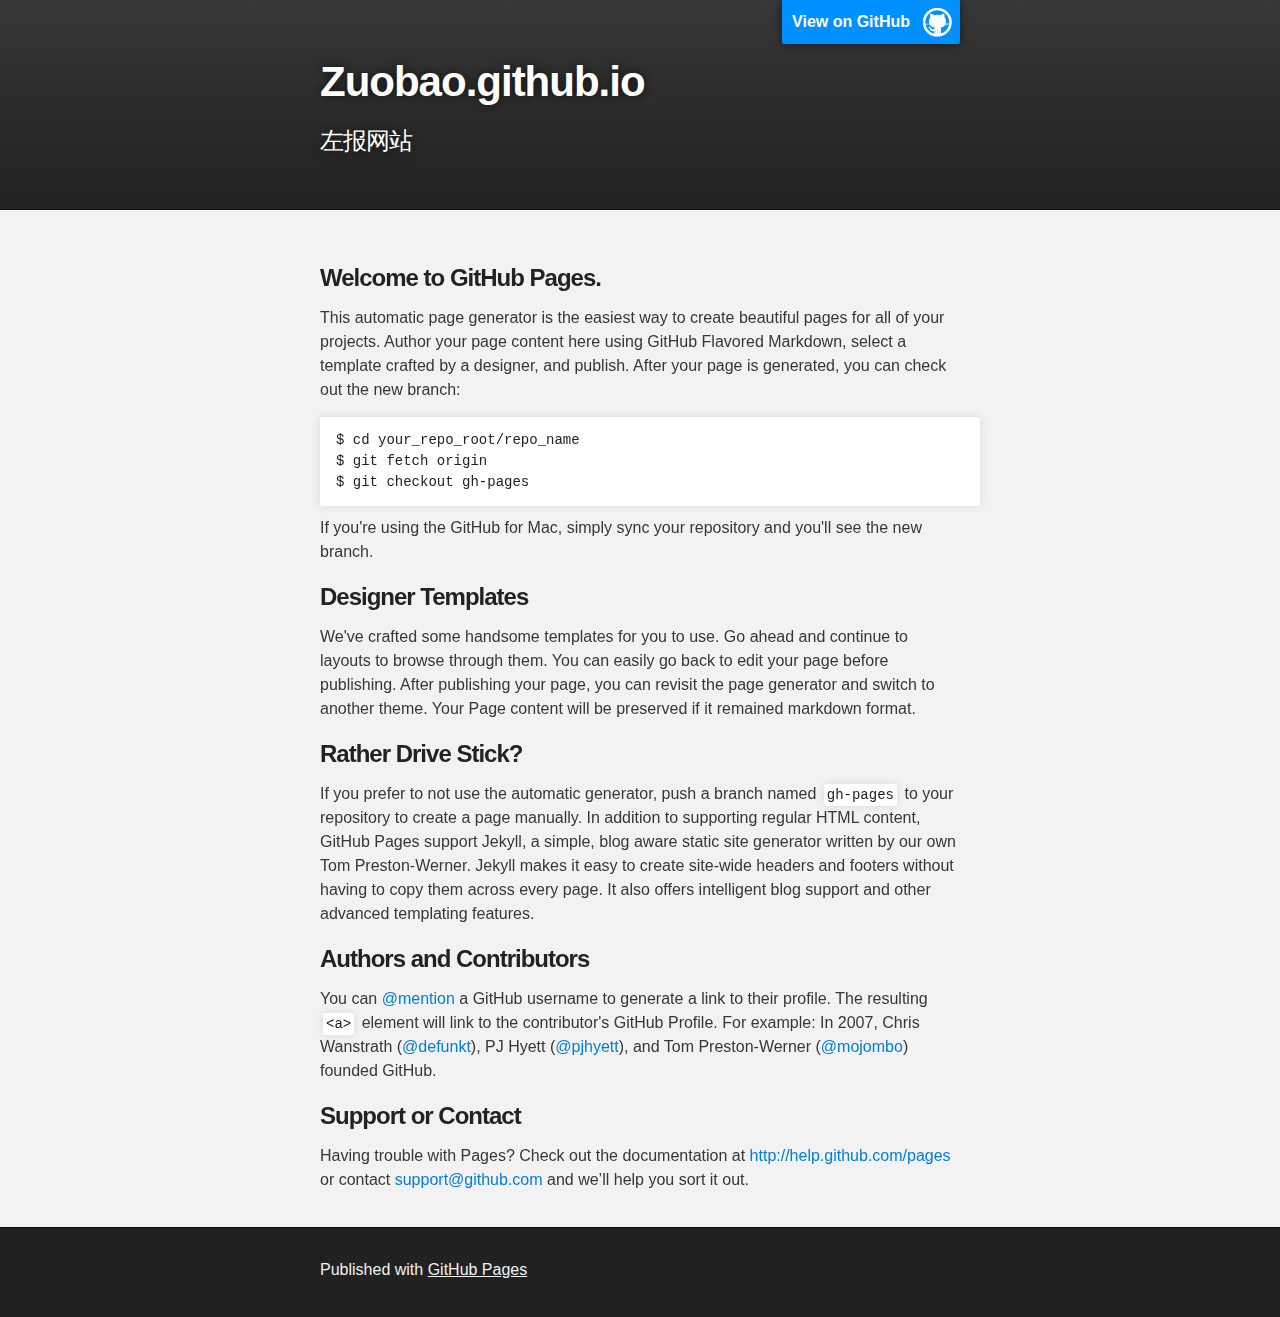
==== index.html @ afd37502 "Replace master branch with page content via GitHub" ====
<!DOCTYPE html>
<html>

  <head>
    <meta charset='utf-8' />
    <meta http-equiv="X-UA-Compatible" content="chrome=1" />
    <meta name="description" content="Zuobao.github.io : 左报网站" />

    <link rel="stylesheet" type="text/css" media="screen" href="stylesheets/stylesheet.css">

    <title>Zuobao.github.io</title>
  </head>

  <body>

    <!-- HEADER -->
    <div id="header_wrap" class="outer">
        <header class="inner">
          <a id="forkme_banner" href="https://github.com/zuobao">View on GitHub</a>

          <h1 id="project_title">Zuobao.github.io</h1>
          <h2 id="project_tagline">左报网站</h2>

        </header>
    </div>

    <!-- MAIN CONTENT -->
    <div id="main_content_wrap" class="outer">
      <section id="main_content" class="inner">
        <h3>
<a name="welcome-to-github-pages" class="anchor" href="#welcome-to-github-pages"><span class="octicon octicon-link"></span></a>Welcome to GitHub Pages.</h3>

<p>This automatic page generator is the easiest way to create beautiful pages for all of your projects. Author your page content here using GitHub Flavored Markdown, select a template crafted by a designer, and publish. After your page is generated, you can check out the new branch:</p>

<pre><code>$ cd your_repo_root/repo_name
$ git fetch origin
$ git checkout gh-pages
</code></pre>

<p>If you're using the GitHub for Mac, simply sync your repository and you'll see the new branch.</p>

<h3>
<a name="designer-templates" class="anchor" href="#designer-templates"><span class="octicon octicon-link"></span></a>Designer Templates</h3>

<p>We've crafted some handsome templates for you to use. Go ahead and continue to layouts to browse through them. You can easily go back to edit your page before publishing. After publishing your page, you can revisit the page generator and switch to another theme. Your Page content will be preserved if it remained markdown format.</p>

<h3>
<a name="rather-drive-stick" class="anchor" href="#rather-drive-stick"><span class="octicon octicon-link"></span></a>Rather Drive Stick?</h3>

<p>If you prefer to not use the automatic generator, push a branch named <code>gh-pages</code> to your repository to create a page manually. In addition to supporting regular HTML content, GitHub Pages support Jekyll, a simple, blog aware static site generator written by our own Tom Preston-Werner. Jekyll makes it easy to create site-wide headers and footers without having to copy them across every page. It also offers intelligent blog support and other advanced templating features.</p>

<h3>
<a name="authors-and-contributors" class="anchor" href="#authors-and-contributors"><span class="octicon octicon-link"></span></a>Authors and Contributors</h3>

<p>You can <a href="https://github.com/blog/821" class="user-mention">@mention</a> a GitHub username to generate a link to their profile. The resulting <code>&lt;a&gt;</code> element will link to the contributor's GitHub Profile. For example: In 2007, Chris Wanstrath (<a href="https://github.com/defunkt" class="user-mention">@defunkt</a>), PJ Hyett (<a href="https://github.com/pjhyett" class="user-mention">@pjhyett</a>), and Tom Preston-Werner (<a href="https://github.com/mojombo" class="user-mention">@mojombo</a>) founded GitHub.</p>

<h3>
<a name="support-or-contact" class="anchor" href="#support-or-contact"><span class="octicon octicon-link"></span></a>Support or Contact</h3>

<p>Having trouble with Pages? Check out the documentation at <a href="http://help.github.com/pages">http://help.github.com/pages</a> or contact <a href="mailto:support@github.com">support@github.com</a> and we’ll help you sort it out.</p>
      </section>
    </div>

    <!-- FOOTER  -->
    <div id="footer_wrap" class="outer">
      <footer class="inner">
        <p>Published with <a href="http://pages.github.com">GitHub Pages</a></p>
      </footer>
    </div>

    

  </body>
</html>
---- stylesheets/stylesheet.css ----
/*******************************************************************************
Slate Theme for GitHub Pages
by Jason Costello, @jsncostello
*******************************************************************************/

@import url(pygment_trac.css);

/*******************************************************************************
MeyerWeb Reset
*******************************************************************************/

html, body, div, span, applet, object, iframe,
h1, h2, h3, h4, h5, h6, p, blockquote, pre,
a, abbr, acronym, address, big, cite, code,
del, dfn, em, img, ins, kbd, q, s, samp,
small, strike, strong, sub, sup, tt, var,
b, u, i, center,
dl, dt, dd, ol, ul, li,
fieldset, form, label, legend,
table, caption, tbody, tfoot, thead, tr, th, td,
article, aside, canvas, details, embed,
figure, figcaption, footer, header, hgroup,
menu, nav, output, ruby, section, summary,
time, mark, audio, video {
  margin: 0;
  padding: 0;
  border: 0;
  font: inherit;
  vertical-align: baseline;
}

/* HTML5 display-role reset for older browsers */
article, aside, details, figcaption, figure,
footer, header, hgroup, menu, nav, section {
  display: block;
}

ol, ul {
  list-style: none;
}

table {
  border-collapse: collapse;
  border-spacing: 0;
}

/*******************************************************************************
Theme Styles
*******************************************************************************/

body {
  box-sizing: border-box;
  color:#373737;
  background: #212121;
  font-size: 16px;
  font-family: 'Myriad Pro', Calibri, Helvetica, Arial, sans-serif;
  line-height: 1.5;
  -webkit-font-smoothing: antialiased;
}

h1, h2, h3, h4, h5, h6 {
  margin: 10px 0;
  font-weight: 700;
  color:#222222;
  font-family: 'Lucida Grande', 'Calibri', Helvetica, Arial, sans-serif;
  letter-spacing: -1px;
}

h1 {
  font-size: 36px;
  font-weight: 700;
}

h2 {
  padding-bottom: 10px;
  font-size: 32px;
  background: url('../images/bg_hr.png') repeat-x bottom;
}

h3 {
  font-size: 24px;
}

h4 {
  font-size: 21px;
}

h5 {
  font-size: 18px;
}

h6 {
  font-size: 16px;
}

p {
  margin: 10px 0 15px 0;
}

footer p {
  color: #f2f2f2;
}

a {
  text-decoration: none;
  color: #007edf;
  text-shadow: none;

  transition: color 0.5s ease;
  transition: text-shadow 0.5s ease;
  -webkit-transition: color 0.5s ease;
  -webkit-transition: text-shadow 0.5s ease;
  -moz-transition: color 0.5s ease;
  -moz-transition: text-shadow 0.5s ease;
  -o-transition: color 0.5s ease;
  -o-transition: text-shadow 0.5s ease;
  -ms-transition: color 0.5s ease;
  -ms-transition: text-shadow 0.5s ease;
}

a:hover, a:focus {text-decoration: underline;}

footer a {
  color: #F2F2F2;
  text-decoration: underline;
}

em {
  font-style: italic;
}

strong {
  font-weight: bold;
}

img {
  position: relative;
  margin: 0 auto;
  max-width: 739px;
  padding: 5px;
  margin: 10px 0 10px 0;
  border: 1px solid #ebebeb;

  box-shadow: 0 0 5px #ebebeb;
  -webkit-box-shadow: 0 0 5px #ebebeb;
  -moz-box-shadow: 0 0 5px #ebebeb;
  -o-box-shadow: 0 0 5px #ebebeb;
  -ms-box-shadow: 0 0 5px #ebebeb;
}

p img {
  display: inline;
  margin: 0;
  padding: 0;
  vertical-align: middle;
  text-align: center;
  border: none;
}

pre, code {
  width: 100%;
  color: #222;
  background-color: #fff;

  font-family: Monaco, "Bitstream Vera Sans Mono", "Lucida Console", Terminal, monospace;
  font-size: 14px;

  border-radius: 2px;
  -moz-border-radius: 2px;
  -webkit-border-radius: 2px;
}

pre {
  width: 100%;
  padding: 10px;
  box-shadow: 0 0 10px rgba(0,0,0,.1);
  overflow: auto;
}

code {
  padding: 3px;
  margin: 0 3px;
  box-shadow: 0 0 10px rgba(0,0,0,.1);
}

pre code {
  display: block;
  box-shadow: none;
}

blockquote {
  color: #666;
  margin-bottom: 20px;
  padding: 0 0 0 20px;
  border-left: 3px solid #bbb;
}


ul, ol, dl {
  margin-bottom: 15px
}

ul {
  list-style: inside;
  padding-left: 20px;
}

ol {
  list-style: decimal inside;
  padding-left: 20px;
}

dl dt {
  font-weight: bold;
}

dl dd {
  padding-left: 20px;
  font-style: italic;
}

dl p {
  padding-left: 20px;
  font-style: italic;
}

hr {
  height: 1px;
  margin-bottom: 5px;
  border: none;
  background: url('../images/bg_hr.png') repeat-x center;
}

table {
  border: 1px solid #373737;
  margin-bottom: 20px;
  text-align: left;
 }

th {
  font-family: 'Lucida Grande', 'Helvetica Neue', Helvetica, Arial, sans-serif;
  padding: 10px;
  background: #373737;
  color: #fff;
 }

td {
  padding: 10px;
  border: 1px solid #373737;
 }

form {
  background: #f2f2f2;
  padding: 20px;
}

/*******************************************************************************
Full-Width Styles
*******************************************************************************/

.outer {
  width: 100%;
}

.inner {
  position: relative;
  max-width: 640px;
  padding: 20px 10px;
  margin: 0 auto;
}

#forkme_banner {
  display: block;
  position: absolute;
  top:0;
  right: 10px;
  z-index: 10;
  padding: 10px 50px 10px 10px;
  color: #fff;
  background: url('../images/blacktocat.png') #0090ff no-repeat 95% 50%;
  font-weight: 700;
  box-shadow: 0 0 10px rgba(0,0,0,.5);
  border-bottom-left-radius: 2px;
  border-bottom-right-radius: 2px;
}

#header_wrap {
  background: #212121;
  background: -moz-linear-gradient(top, #373737, #212121);
  background: -webkit-linear-gradient(top, #373737, #212121);
  background: -ms-linear-gradient(top, #373737, #212121);
  background: -o-linear-gradient(top, #373737, #212121);
  background: linear-gradient(top, #373737, #212121);
}

#header_wrap .inner {
  padding: 50px 10px 30px 10px;
}

#project_title {
  margin: 0;
  color: #fff;
  font-size: 42px;
  font-weight: 700;
  text-shadow: #111 0px 0px 10px;
}

#project_tagline {
  color: #fff;
  font-size: 24px;
  font-weight: 300;
  background: none;
  text-shadow: #111 0px 0px 10px;
}

#downloads {
  position: absolute;
  width: 210px;
  z-index: 10;
  bottom: -40px;
  right: 0;
  height: 70px;
  background: url('../images/icon_download.png') no-repeat 0% 90%;
}

.zip_download_link {
  display: block;
  float: right;
  width: 90px;
  height:70px;
  text-indent: -5000px;
  overflow: hidden;
  background: url(../images/sprite_download.png) no-repeat bottom left;
}

.tar_download_link {
  display: block;
  float: right;
  width: 90px;
  height:70px;
  text-indent: -5000px;
  overflow: hidden;
  background: url(../images/sprite_download.png) no-repeat bottom right;
  margin-left: 10px;
}

.zip_download_link:hover {
  background: url(../images/sprite_download.png) no-repeat top left;
}

.tar_download_link:hover {
  background: url(../images/sprite_download.png) no-repeat top right;
}

#main_content_wrap {
  background: #f2f2f2;
  border-top: 1px solid #111;
  border-bottom: 1px solid #111;
}

#main_content {
  padding-top: 40px;
}

#footer_wrap {
  background: #212121;
}



/*******************************************************************************
Small Device Styles
*******************************************************************************/

@media screen and (max-width: 480px) {
  body {
    font-size:14px;
  }

  #downloads {
    display: none;
  }

  .inner {
    min-width: 320px;
    max-width: 480px;
  }

  #project_title {
  font-size: 32px;
  }

  h1 {
    font-size: 28px;
  }

  h2 {
    font-size: 24px;
  }

  h3 {
    font-size: 21px;
  }

  h4 {
    font-size: 18px;
  }

  h5 {
    font-size: 14px;
  }

  h6 {
    font-size: 12px;
  }

  code, pre {
    min-width: 320px;
    max-width: 480px;
    font-size: 11px;
  }

}
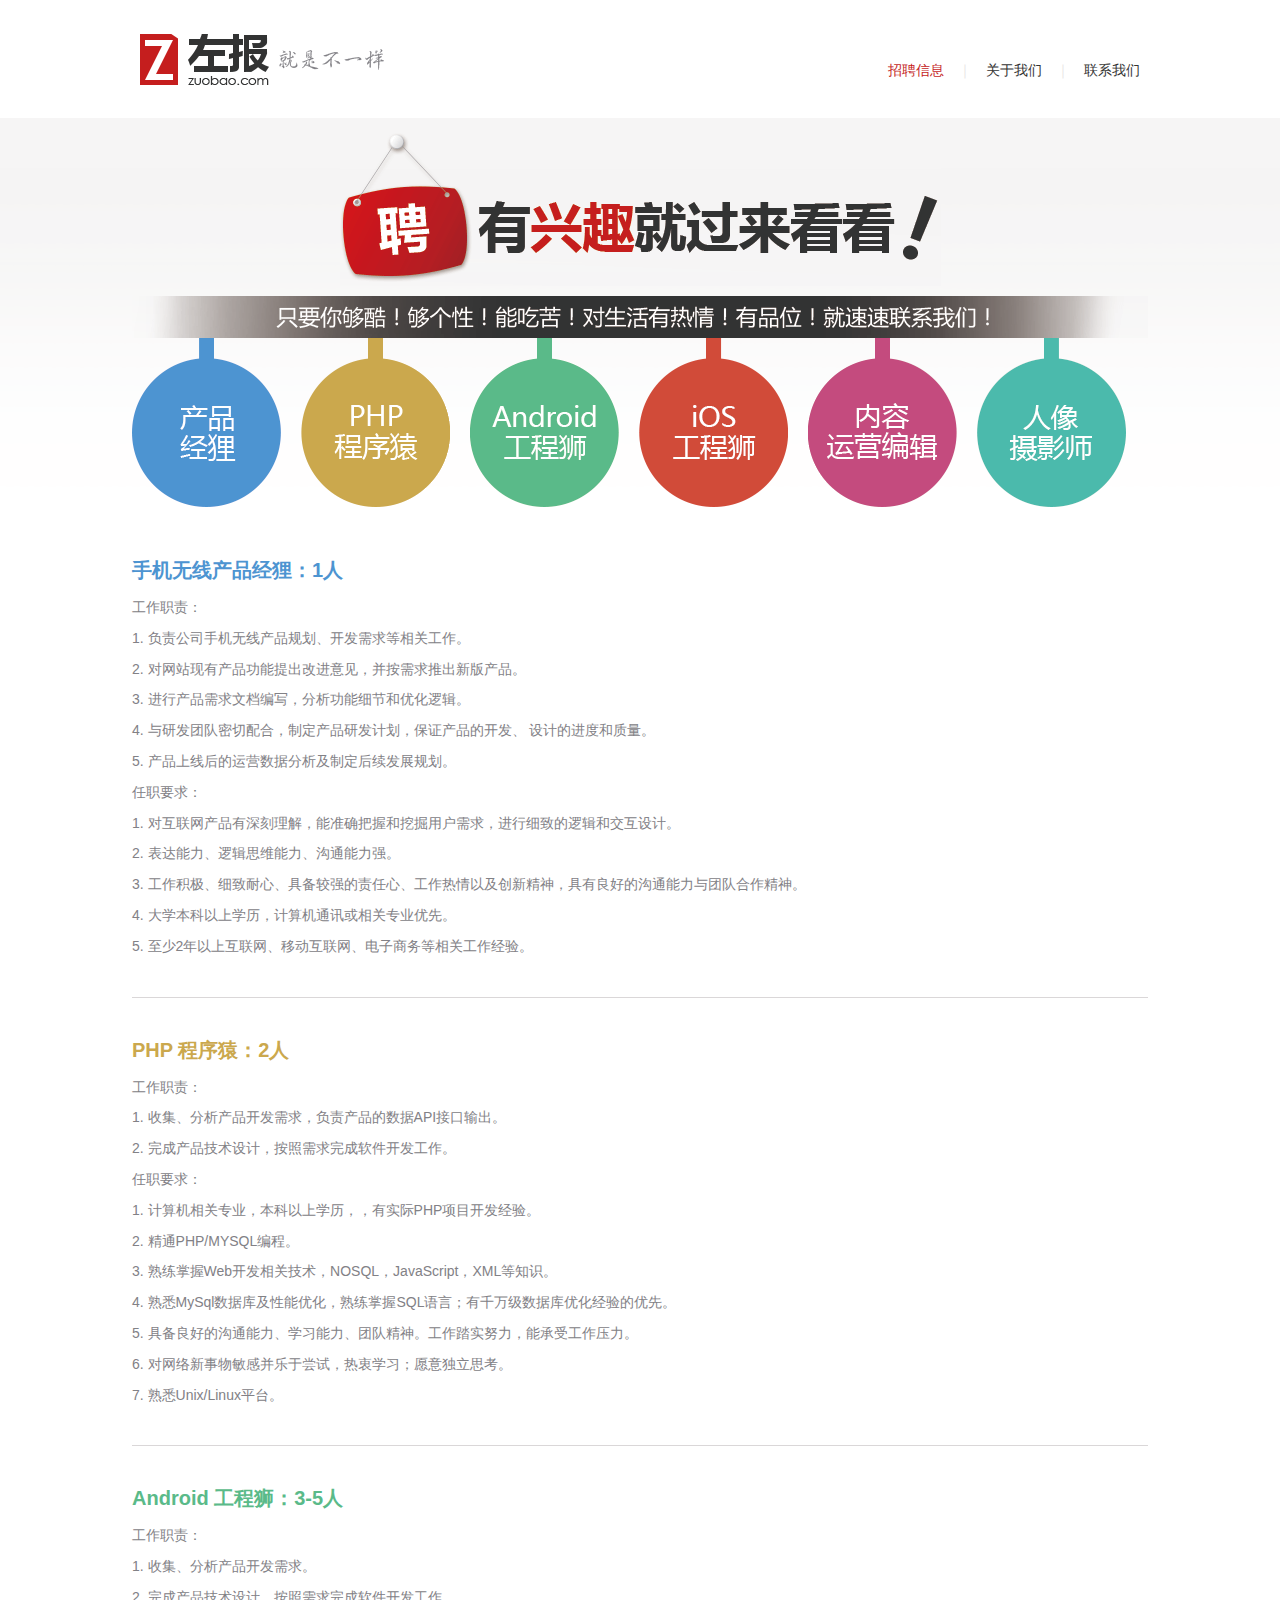
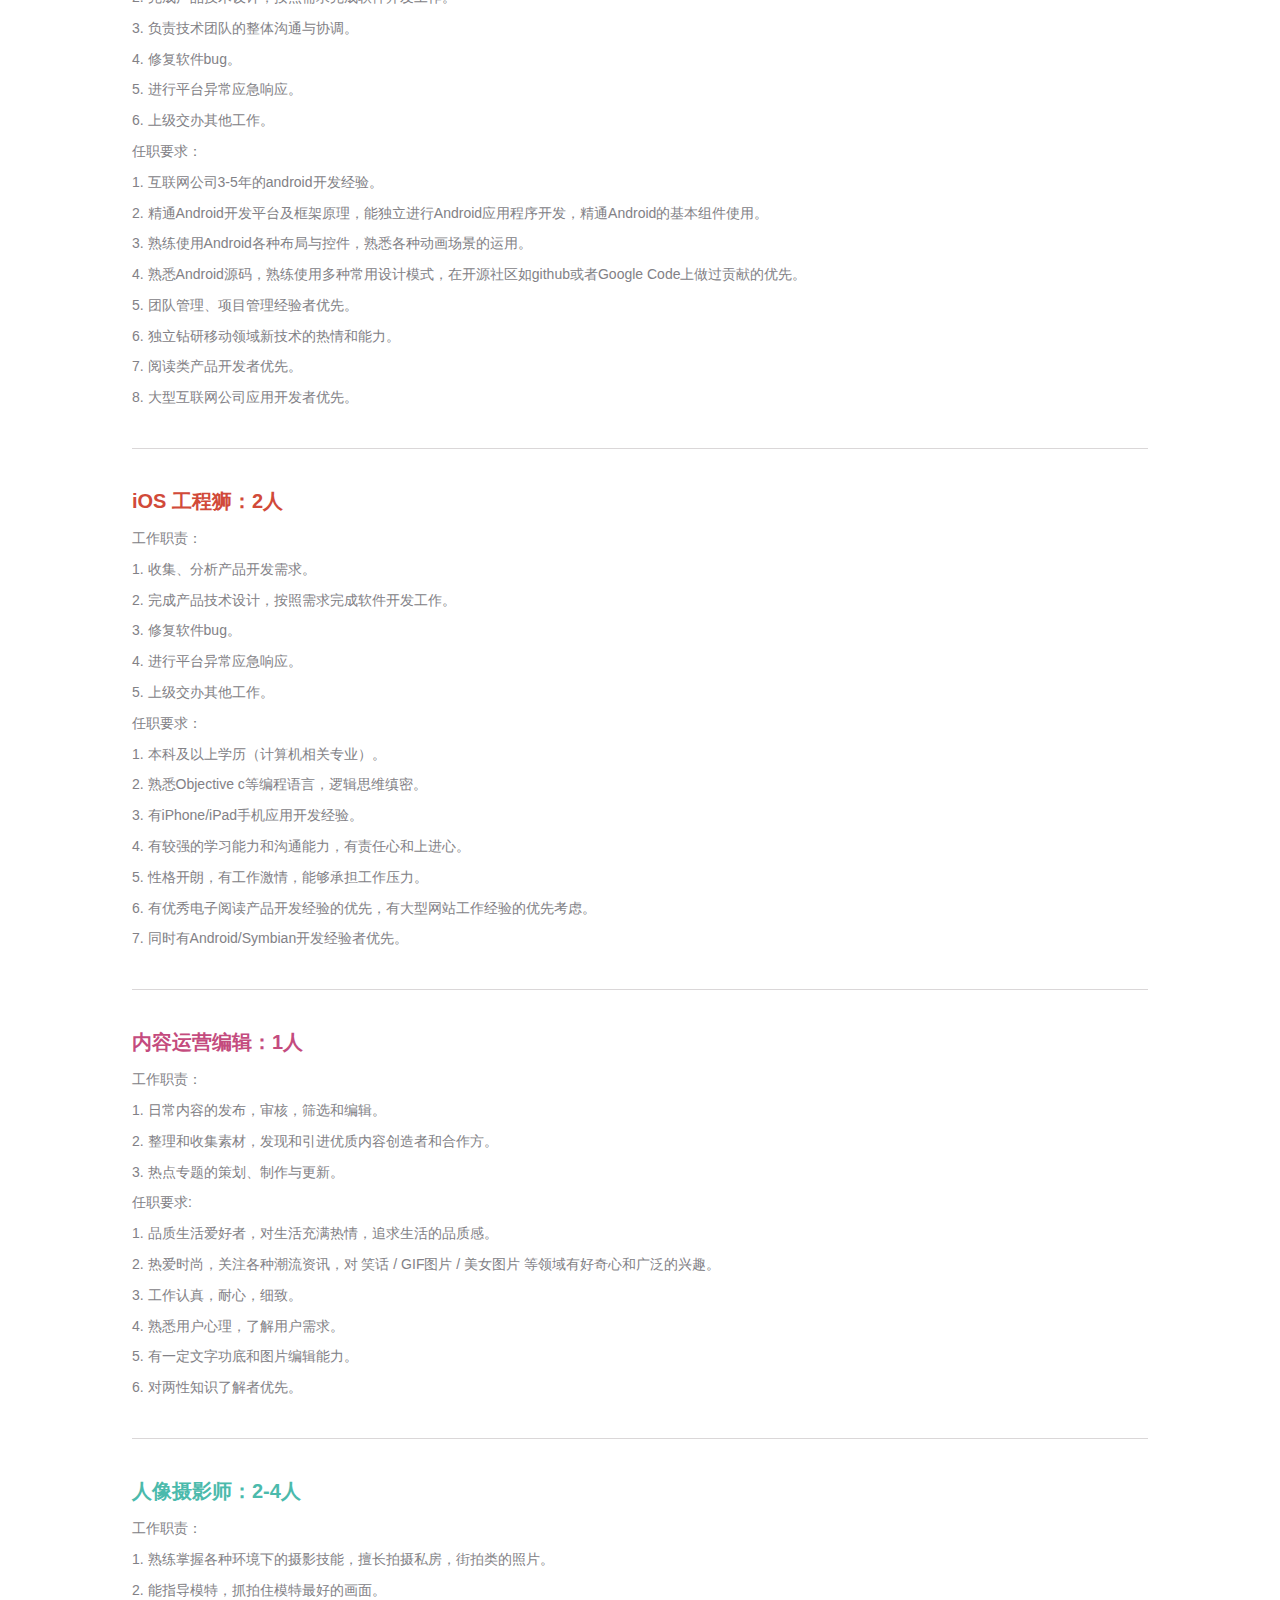
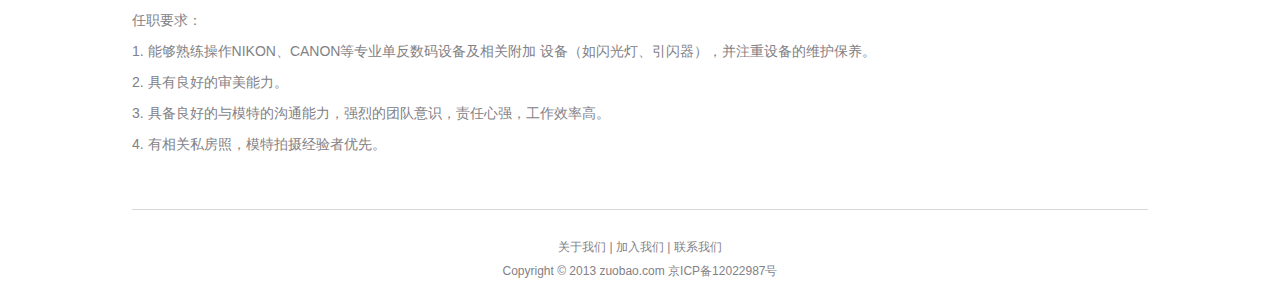
==== commit 4f0c11c1: "更新一版" ====
--- a/index.html
+++ b/index.html
@@ -1,74 +1,139 @@
-<!DOCTYPE html>
-<html>
-
-  <head>
-    <meta charset='utf-8' />
-    <meta http-equiv="X-UA-Compatible" content="chrome=1" />
-    <meta name="description" content="Zuobao.github.io : 左报网站" />
-
-    <link rel="stylesheet" type="text/css" media="screen" href="stylesheets/stylesheet.css">
-
-    <title>Zuobao.github.io</title>
-  </head>
-
-  <body>
-
-    <!-- HEADER -->
-    <div id="header_wrap" class="outer">
-        <header class="inner">
-          <a id="forkme_banner" href="https://github.com/zuobao">View on GitHub</a>
-
-          <h1 id="project_title">Zuobao.github.io</h1>
-          <h2 id="project_tagline">左报网站</h2>
-
-        </header>
-    </div>
-
-    <!-- MAIN CONTENT -->
-    <div id="main_content_wrap" class="outer">
-      <section id="main_content" class="inner">
-        <h3>
-<a name="welcome-to-github-pages" class="anchor" href="#welcome-to-github-pages"><span class="octicon octicon-link"></span></a>Welcome to GitHub Pages.</h3>
-
-<p>This automatic page generator is the easiest way to create beautiful pages for all of your projects. Author your page content here using GitHub Flavored Markdown, select a template crafted by a designer, and publish. After your page is generated, you can check out the new branch:</p>
-
-<pre><code>$ cd your_repo_root/repo_name
-$ git fetch origin
-$ git checkout gh-pages
-</code></pre>
-
-<p>If you're using the GitHub for Mac, simply sync your repository and you'll see the new branch.</p>
-
-<h3>
-<a name="designer-templates" class="anchor" href="#designer-templates"><span class="octicon octicon-link"></span></a>Designer Templates</h3>
-
-<p>We've crafted some handsome templates for you to use. Go ahead and continue to layouts to browse through them. You can easily go back to edit your page before publishing. After publishing your page, you can revisit the page generator and switch to another theme. Your Page content will be preserved if it remained markdown format.</p>
-
-<h3>
-<a name="rather-drive-stick" class="anchor" href="#rather-drive-stick"><span class="octicon octicon-link"></span></a>Rather Drive Stick?</h3>
-
-<p>If you prefer to not use the automatic generator, push a branch named <code>gh-pages</code> to your repository to create a page manually. In addition to supporting regular HTML content, GitHub Pages support Jekyll, a simple, blog aware static site generator written by our own Tom Preston-Werner. Jekyll makes it easy to create site-wide headers and footers without having to copy them across every page. It also offers intelligent blog support and other advanced templating features.</p>
-
-<h3>
-<a name="authors-and-contributors" class="anchor" href="#authors-and-contributors"><span class="octicon octicon-link"></span></a>Authors and Contributors</h3>
-
-<p>You can <a href="https://github.com/blog/821" class="user-mention">@mention</a> a GitHub username to generate a link to their profile. The resulting <code>&lt;a&gt;</code> element will link to the contributor's GitHub Profile. For example: In 2007, Chris Wanstrath (<a href="https://github.com/defunkt" class="user-mention">@defunkt</a>), PJ Hyett (<a href="https://github.com/pjhyett" class="user-mention">@pjhyett</a>), and Tom Preston-Werner (<a href="https://github.com/mojombo" class="user-mention">@mojombo</a>) founded GitHub.</p>
-
-<h3>
-<a name="support-or-contact" class="anchor" href="#support-or-contact"><span class="octicon octicon-link"></span></a>Support or Contact</h3>
-
-<p>Having trouble with Pages? Check out the documentation at <a href="http://help.github.com/pages">http://help.github.com/pages</a> or contact <a href="mailto:support@github.com">support@github.com</a> and we’ll help you sort it out.</p>
-      </section>
-    </div>
-
-    <!-- FOOTER  -->
-    <div id="footer_wrap" class="outer">
-      <footer class="inner">
-        <p>Published with <a href="http://pages.github.com">GitHub Pages</a></p>
-      </footer>
-    </div>
-
-    
-
-  </body>
+<!DOCTYPE html PUBLIC "-//W3C//DTD XHTML 1.0 Transitional//EN" "http://www.w3.org/TR/xhtml1/DTD/xhtml1-transitional.dtd">
+<html xmlns="http://www.w3.org/1999/xhtml">
+<head>
+<meta http-equiv="Content-Type" content="text/html; charset=gb2312" />
+<title>�� - ���ǲ�һ�� - ��Ƹ��Ϣ</title>
+<meta name="Keywords" content="��-���ǲ�һ��" />
+<meta name="Description" content="��-���ǲ�һ��" />
+<link href="css/style.css" rel="stylesheet" type="text/css" />
+<link rel="shortcut icon" href="images/favicon.ico" type="image/x-icon" >
+<script type="text/javascript" src="css/jquery.js"></script>
+</head>
+<body>
+<div id="header">
+  <div id="logo"><img src="images/logo.png" alt="" /></div>
+  <div class="nav"><a href="index.html" class="red">��Ƹ��Ϣ</a>������<a href="aboutus.html">��������</a>������<a href="Contactus.html">��ϵ����</a></div>
+</div>
+<div id="content">
+  <div class="job-head">
+    <div class="job-pic1"></div>
+    <div class="job-pic2"></div>
+    <div class="job-nav"><a href="#a1"><img src="images/pic-02-1.png" alt="" /></a><a href="#a2"><img src="images/pic-02-2.png" alt="" /></a><a href="#a3"><img src="images/pic-02-3.png" alt="" /></a><a href="#a4"><img src="images/pic-02-4.png" alt="" /></a><a href="#a5"><img src="images/pic-02-5.png" alt="" /></a><a href="#a6"><img src="images/pic-02-6.png" alt="" /></a></div>
+  </div>
+  <div class="job-box"> <a id="a1" name="a1"></a>
+    <h2 style="color:#4d94d1">�ֻ����߲�Ʒ���꣺1��</h2>
+    <div class="job-text"> ����ְ��<br />
+      1. ����˾�ֻ����߲�Ʒ�滮�������������ع�����<br />
+      2. ����վ���в�Ʒ��������Ľ���������������Ƴ��°��Ʒ��<br />
+      3. ���в�Ʒ�����ĵ���д����������ϸ�ں��Ż��߼���<br />
+      4. ���з��Ŷ�������ϣ��ƶ���Ʒ�з��ƻ�����֤��Ʒ�Ŀ�����  ��ƵĽ��Ⱥ�������<br />
+      5. ��Ʒ���ߺ����Ӫ���ݷ������ƶ�������չ�滮��<br />
+      ��ְҪ��<br />
+      1. �Ի�������Ʒ��������⣬��׼ȷ���պ��ھ��û����󣬽���ϸ�µ��߼��ͽ�����ơ�<br />
+      2. �����������߼�˼ά��������ͨ����ǿ��<br />
+      3. ����������ϸ�����ġ��߱���ǿ�������ġ����������Լ����¾��񣬾������õĹ�ͨ�������ŶӺ�������<br />
+      4. ��ѧ��������ѧ���������ͨѶ�����רҵ���ȡ�<br />
+      5. ����2�����ϻ��������ƶ��������������������ع������顣 </div>
+  </div>
+  <div class="line"></div>
+  <div class="job-box"> <a id="a2" name="a2"></a>
+    <h2 style="color:#cba84d">PHP ����Գ��2��</h2>
+    <div class="job-text"> ����ְ��<br />
+      1. �ռ���������Ʒ�������󣬸����Ʒ������API�ӿ������<br />
+      2. ��ɲ�Ʒ������ƣ��������������������������<br />
+      ��ְҪ��<br />
+      1. ��������רҵ����������ѧ��������ʵ��PHP��Ŀ�������顣<br />
+      2. ��ͨPHP/MYSQL��̡�<br />
+      3. ��������Web������ؼ�����NOSQL��JavaScript��XML��֪ʶ��<br />
+      4. ��ϤMySql���ݿ⼰�����Ż�����������SQL���ԣ���ǧ�����ݿ��Ż���������ȡ�<br />
+      5. �߱����õĹ�ͨ������ѧϰ�������ŶӾ��񡣹���̤ʵŬ�����ܳ��ܹ���ѹ����<br />
+      6. ���������������в����ڳ��ԣ�����ѧϰ��Ը�����˼����<br />
+      7. ��ϤUnix/Linuxƽ̨��</div>
+  </div>
+  <div class="line"></div>
+  <div class="job-box"> <a id="a3" name="a3"></a>
+    <h2 style="color:#5aba89">Android ����ʨ��3-5��</h2>
+    <div class="job-text"> ����ְ��<br />
+      1. �ռ���������Ʒ��������<br />
+      2. ��ɲ�Ʒ������ƣ��������������������������<br />
+      3. �������Ŷӵ����幵ͨ��Э����<br />
+      4. �޸�����bug��<br />
+      5. ����ƽ̨�쳣Ӧ����Ӧ��<br />
+      6. �ϼ���������������<br />
+      ��ְҪ��<br />
+      1. ��������˾3-5���android�������顣<br />
+      2. ��ͨAndroid����ƽ̨�����ԭ�����ܶ�������AndroidӦ�ó��򿪷�����ͨAndroid�Ļ������ʹ�á�<br />
+      3. ����ʹ��Android���ֲ�����ؼ�����Ϥ���ֶ������������á�<br />
+      4. ��ϤAndroidԴ�룬����ʹ�ö��ֳ������ģʽ���ڿ�Դ������github����Google Code���������׵����ȡ�<br />
+      5. �Ŷӹ�������Ŀ�������������ȡ�<br />
+      6. ���������ƶ������¼����������������<br />
+      7. �Ķ����Ʒ���������ȡ�<br />
+      8. ���ͻ�������˾Ӧ�ÿ��������ȡ�</div>
+  </div>
+  <div class="line"></div>
+  <div class="job-box"> <a id="a4" name="a4"></a>
+    <h2 style="color:#d14a39">iOS ����ʨ��2��</h2>
+    <div class="job-text"> ����ְ��<br />
+      1. �ռ���������Ʒ��������<br />
+      2. ��ɲ�Ʒ������ƣ��������������������������<br />
+      3. �޸�����bug��<br />
+      4. ����ƽ̨�쳣Ӧ����Ӧ��<br />
+      5. �ϼ���������������<br />
+      ��ְҪ��<br />
+      1. ���Ƽ�����ѧ������������רҵ����<br />
+      2. ��ϤObjective c�ȱ�����ԣ��߼�˼ά���ܡ�<br />
+      3. ��iPhone/iPad�ֻ�Ӧ�ÿ������顣<br />
+      4. �н�ǿ��ѧϰ�����͹�ͨ�������������ĺ��Ͻ��ġ�<br />
+      5. �Ը��ʣ��й������飬�ܹ��е�����ѹ����<br />
+      6. ����������Ķ���Ʒ������������ȣ��д�����վ������������ȿ��ǡ�<br />
+      7. ͬʱ��Android/Symbian�������������ȡ�</div>
+  </div>
+  <div class="line"></div>
+  <div class="job-box"> <a id="a5" name="a5"></a>
+    <h2 style="color:#c44b7e">������Ӫ�༭��1��</h2>
+    <div class="job-text"> ����ְ��<br />
+      1. �ճ����ݵķ�������ˣ�ɸѡ�ͱ༭��<br />
+      2. �������ռ��زģ����ֺ������������ݴ����ߺͺ�������<br />
+      3. �ȵ�ר��Ĳ߻�����������¡�<br />
+      ��ְҪ��:<br />
+      1. Ʒ��������ߣ�������������飬׷�������Ʒ�ʸС�<br />
+      2. �Ȱ�ʱ�У���ע���ֳ�����Ѷ���� Ц�� / GIFͼƬ / ��ŮͼƬ �������к����ĺ͹㷺����Ȥ��<br />
+      3. �������棬���ģ�ϸ�¡�<br />
+      4. ��Ϥ�û��������˽��û�����<br />
+      5. ��һ�����ֹ��׺�ͼƬ�༭������<br />
+      6. ������֪ʶ�˽������ȡ�</div>
+  </div>
+  <div class="line"></div>
+  <div class="job-box"> <a id="a6" name="a6"></a>
+    <h2 style="color:#4bbaac">������Ӱʦ��2-4��</h2>
+    <div class="job-text"> ����ְ��<br />
+      1. �������ո��ֻ����µ���Ӱ���ܣ��ó�����˽�������������Ƭ��<br />
+      2. ��ָ��ģ�أ�ץ��סģ����õĻ��档<br />
+      ��ְҪ��<br />
+      1. �ܹ���������NIKON��CANON��רҵ���������豸����ظ��� �豸��������ơ�������������ע���豸��ά��������<br />
+      2. �������õ�����������<br />
+      3. �߱����õ���ģ�صĹ�ͨ������ǿ�ҵ��Ŷ���ʶ��������ǿ������Ч�ʸߡ�<br />
+      4. �����˽���գ�ģ�����㾭�������ȡ�</div>
+  </div>
+</div>
+<div id="footer"> <a href="aboutus.html">��������</a> |  <a href="index.html">��������</a>  | <a href="Contactus.html">��ϵ����</a><br />
+  Copyright &copy; 2013 zuobao.com ��ICP��12022987�� </div>
+<script> 
+(function() {
+var $backToTopTxt = "���ض���", $backToTopEle = $('<div class="backToTop"></div>').appendTo($("body"))
+.text($backToTopTxt).attr("title", $backToTopTxt).click(function() {
+$("html, body").animate({ scrollTop: 0 }, 120);
+}), $backToTopFun = function() {
+var st = $(document).scrollTop(), winh = $(window).height();
+(st > 0)? $backToTopEle.show(): $backToTopEle.hide();
+//IE6�µĶ�λ
+if (!window.XMLHttpRequest) {
+$backToTopEle.css("top", st + winh - 166);
+}
+};
+$(window).bind("scroll", $backToTopFun);
+$(function() { $backToTopFun(); });
+})(); 
+</script>
+</body>
 </html>
--- a/css/style.css
+++ b/css/style.css
@@ -0,0 +1,52 @@
+body, h1, h2, h3, h4, h5, h6, hr, p, blockquote, dl, dt, dd, ul, ol, li, pre, form, fieldset, legend, button, input, textarea, th, td { margin: 0; padding: 0 }
+body, button, input, select, textarea { font: 12px/1.5 tahoma, arial, 'Hiragino Sans GB', 'Microsoft Yahei', \5b8b\4f53, sans-serif }
+h1, h2, h3, h4, h5, h6 { font-size: 100% }
+address, cite, dfn, em, var { font-style: normal }
+code, kbd, pre, samp { font-family: courier new, courier, monospace }
+small { font-size: 12px }
+ul, ol { list-style: none }
+a { text-decoration: none }
+a:hover { text-decoration: underline; color:#f60; }
+sup { vertical-align: text-top }
+sub { vertical-align: text-bottom }
+legend { color: #000 }
+fieldset, img { border: 0 }
+button, input, select, textarea { font-size: 100% }
+table { border-collapse: collapse; border-spacing: 0 }
+#header, #content, #footer { width: 1016px; margin-left: auto; margin-right: auto }
+.col-main { float: left; width: 100%; min-height: 1px }
+.col-sub, .col-extra { float: left }
+.layout:after, .main-wrap:after, .col-sub:after, .col-extra:after { content: '\20'; display: block; height: 0; clear: both }
+.layout, .main-wrap, .col-sub, .col-extra { *zoom:1
+}
+.clear { clear: both; height: 0; line-height: 0; font: 0; }
+.clearfix:after { content: "."; display: block; height: 0; clear: both; visibility: hidden; }
+.clearfix { display: inline-block }
+* html .clearfix { height: 1% }
+.clearfix { display: block }
+body { background: #fff url(../images/body-bg.png) repeat-x 0 118px; color:#828186; }
+#header { height: 118px; overflow: hidden; position: relative }
+#logo { padding: 33px 0 0 8px; }
+.nav { position: absolute; right: 8px; top: 60px; font-size:14px; color:#e7e5e4; }
+.nav a { color:#333; }
+.nav a.red { color:#c51e1e; }
+.nav a:hover { color:#f60; }
+#content { min-height:800px; }
+.Contactus, .aboutus { margin-top:50px; position:relative }
+.Contactus h2, .aboutus h2 { line-height:2.2; font-size:20px; color:#c51e1e; }
+.Contactus-text, .aboutus-text { line-height:2.2; font-size:14px; }
+.Contactus-text img { margin-top:20px; }
+.aboutus img { position:absolute; top:30px; right:48px; }
+.job-head { height:430px; position:relative; }
+.job-pic1 { height:178px; background:url(../images/pic-01.png) no-repeat center center; }
+.job-pic2 { height:42px; background:url(../images/pic-02.png) no-repeat center center; }
+.aboutus-text { margin-right:350px; }
+.job-nav img { margin-right:20px; }
+.job-box h2 { line-height:2.2; font-size:20px; }
+.job-text { line-height:2.2; font-size:14px; }
+.line { margin:35px 0 30px; border-top:1px solid #dad7d8 }
+#footer { border-top: 1px solid #d6d6d6; text-align: center; line-height:2; padding: 25px 0; margin-top:50px; }
+#footer a { color:#828186; }
+#footer a:hover { color:#f60; }
+.red { color:#c51e1e; }
+.backToTop { display: none; width: 60px; background:url(../images/pic-03.png) no-repeat center top; padding-top:35px; color: #828186; font-size: 14px; text-align: center; position: fixed; _position: absolute; right: 30px; bottom: 100px; _bottom: "auto"; cursor: pointer;}
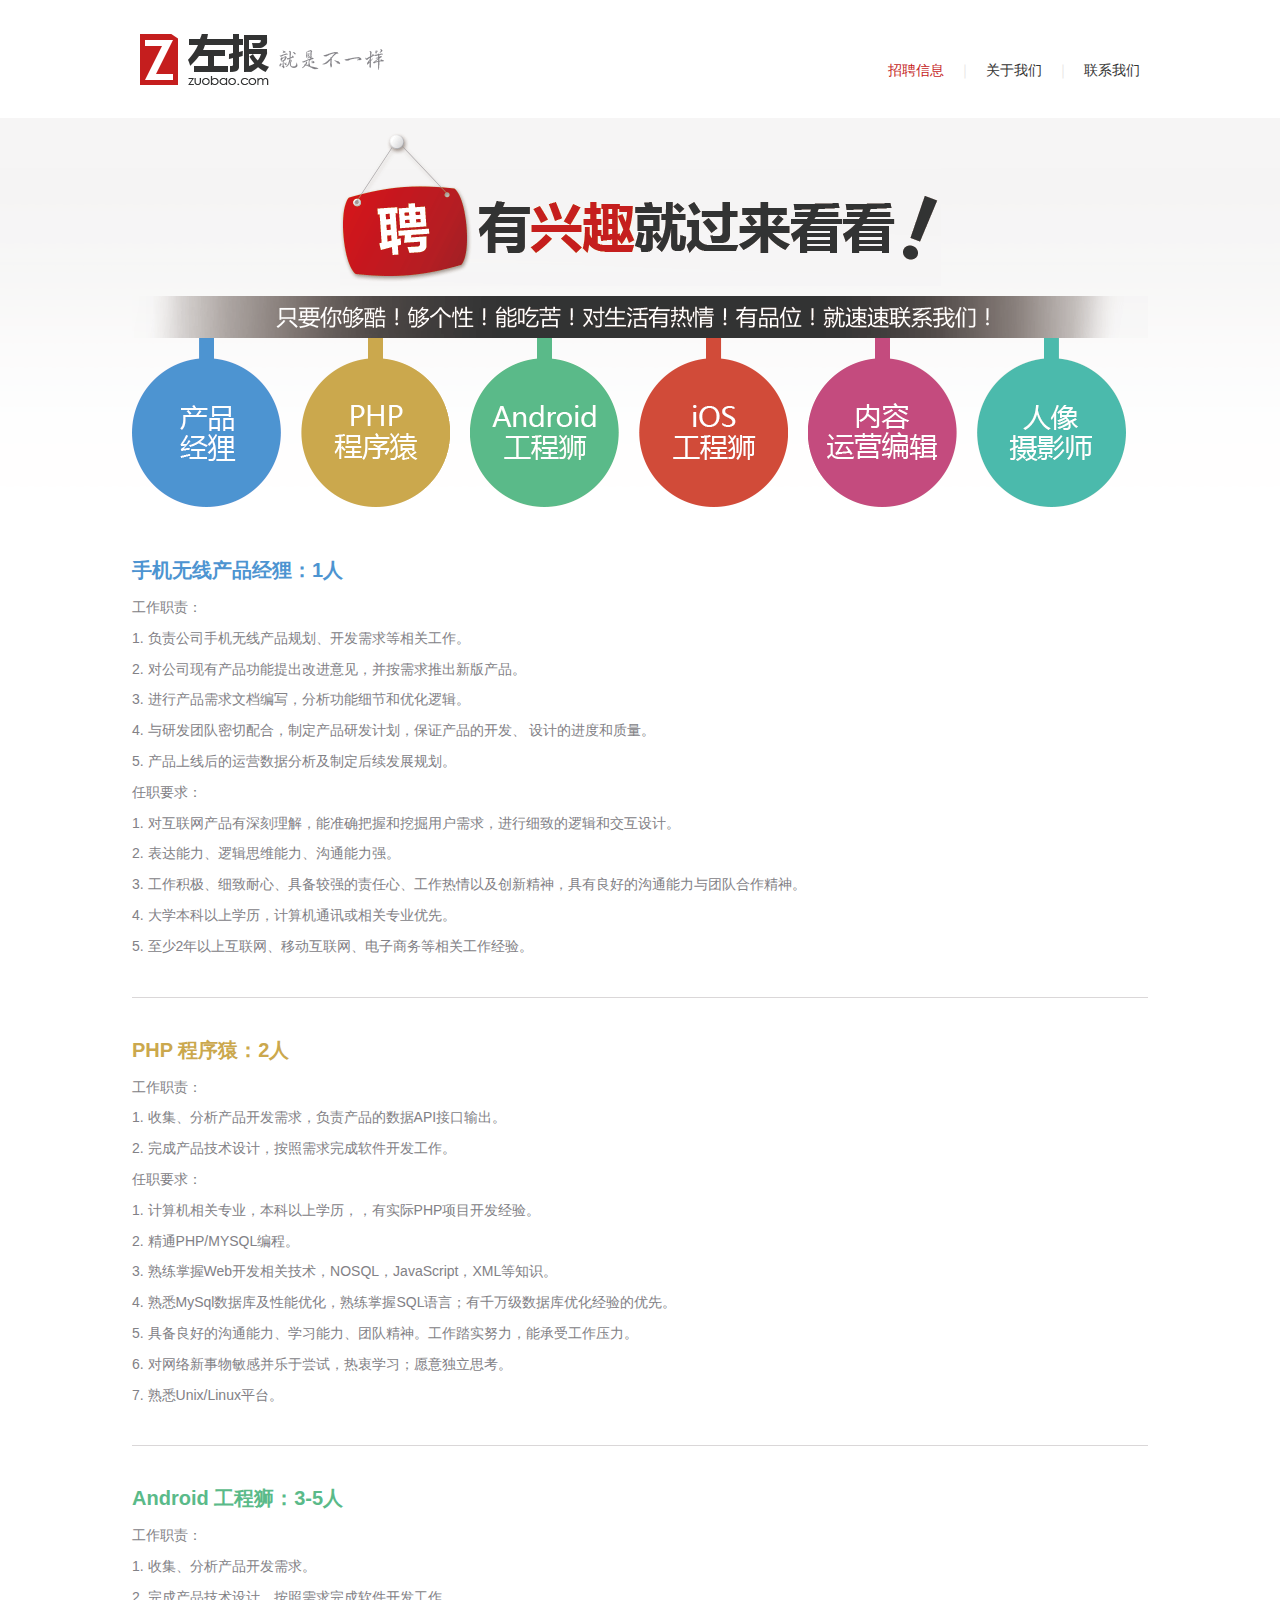
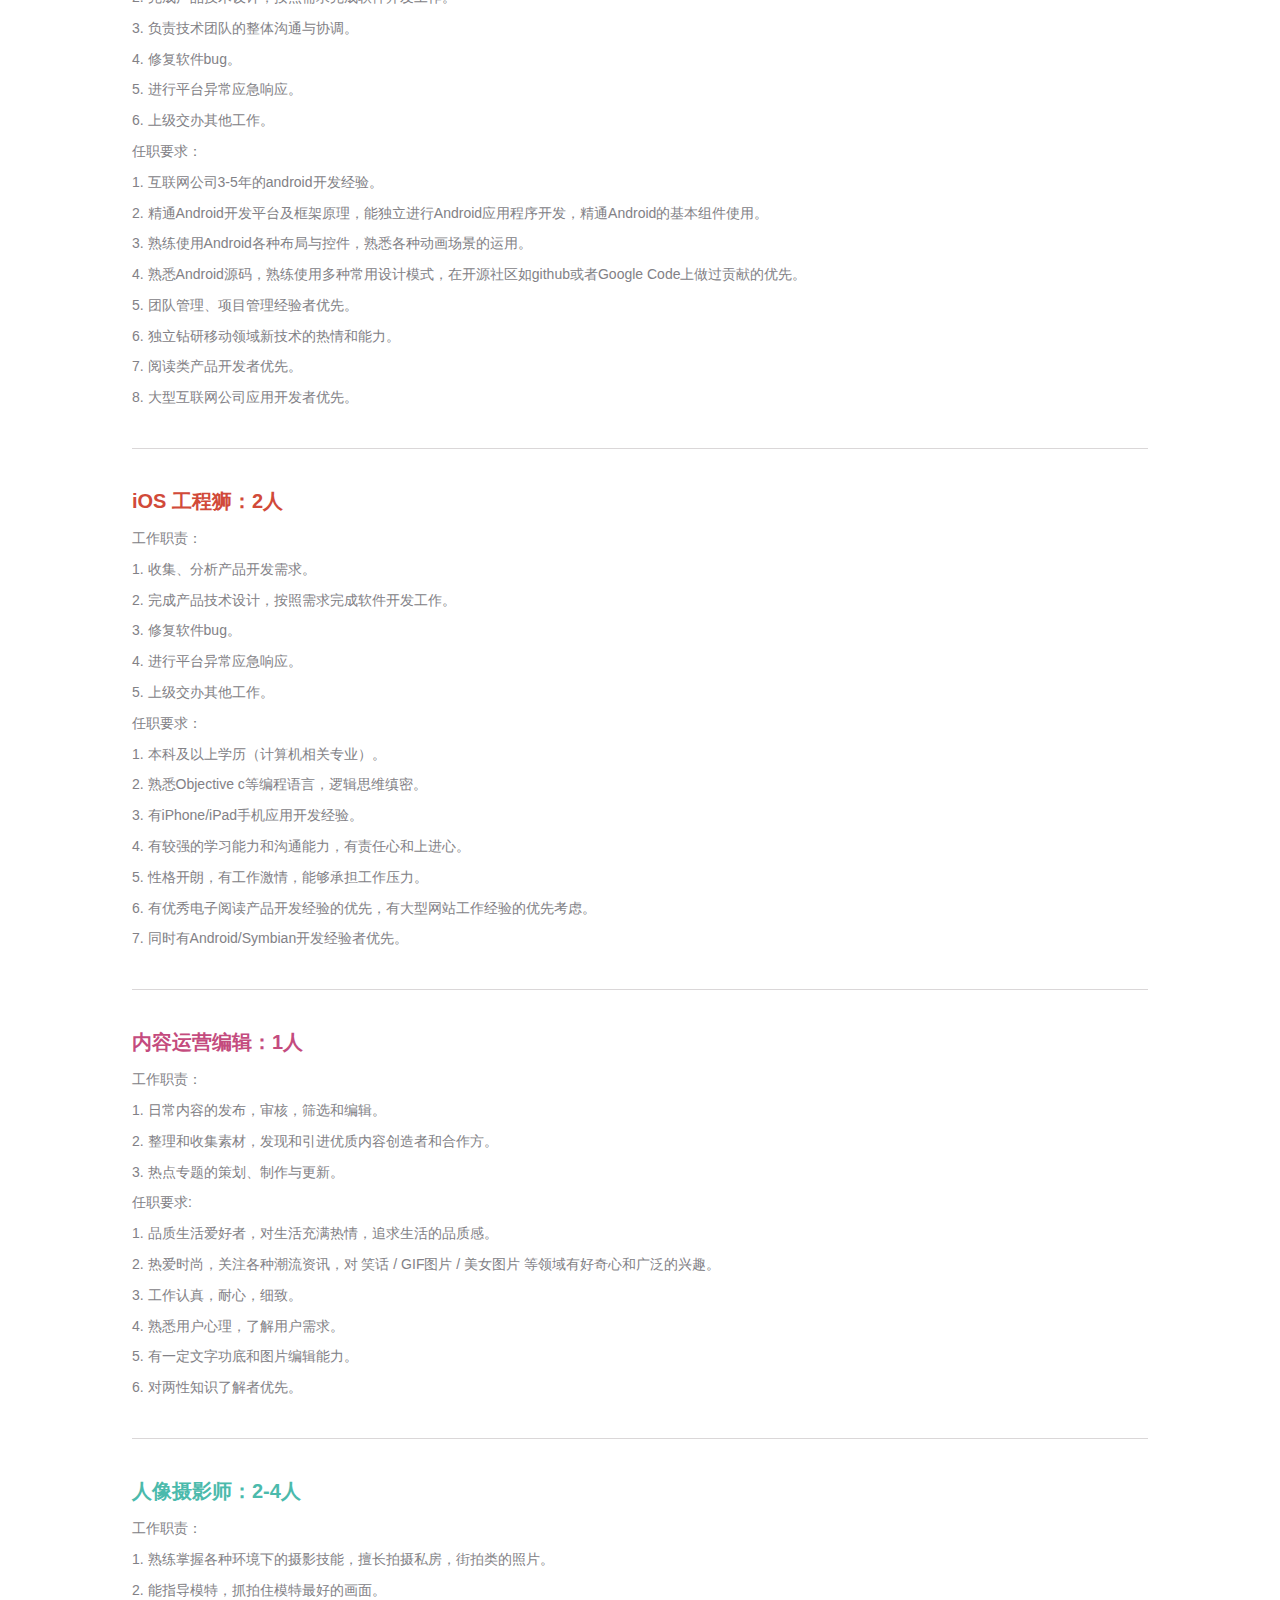
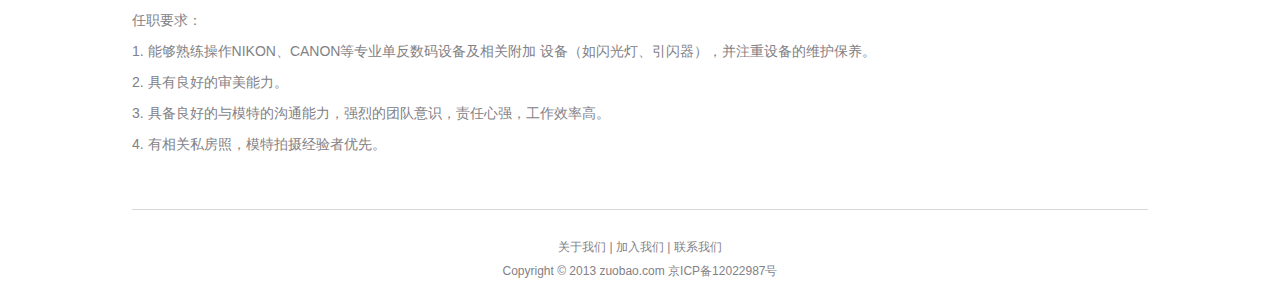
==== commit 58058cf1: "更新" ====
--- a/index.html
+++ b/index.html
@@ -24,7 +24,7 @@
     <h2 style="color:#4d94d1">�ֻ����߲�Ʒ���꣺1��</h2>
     <div class="job-text"> ����ְ��<br />
       1. ����˾�ֻ����߲�Ʒ�滮�������������ع�����<br />
-      2. ����վ���в�Ʒ��������Ľ���������������Ƴ��°��Ʒ��<br />
+      2. �Թ�˾���в�Ʒ��������Ľ���������������Ƴ��°��Ʒ��<br />
       3. ���в�Ʒ�����ĵ���д����������ϸ�ں��Ż��߼���<br />
       4. ���з��Ŷ�������ϣ��ƶ���Ʒ�з��ƻ�����֤��Ʒ�Ŀ�����  ��ƵĽ��Ⱥ�������<br />
       5. ��Ʒ���ߺ����Ӫ���ݷ������ƶ�������չ�滮��<br />
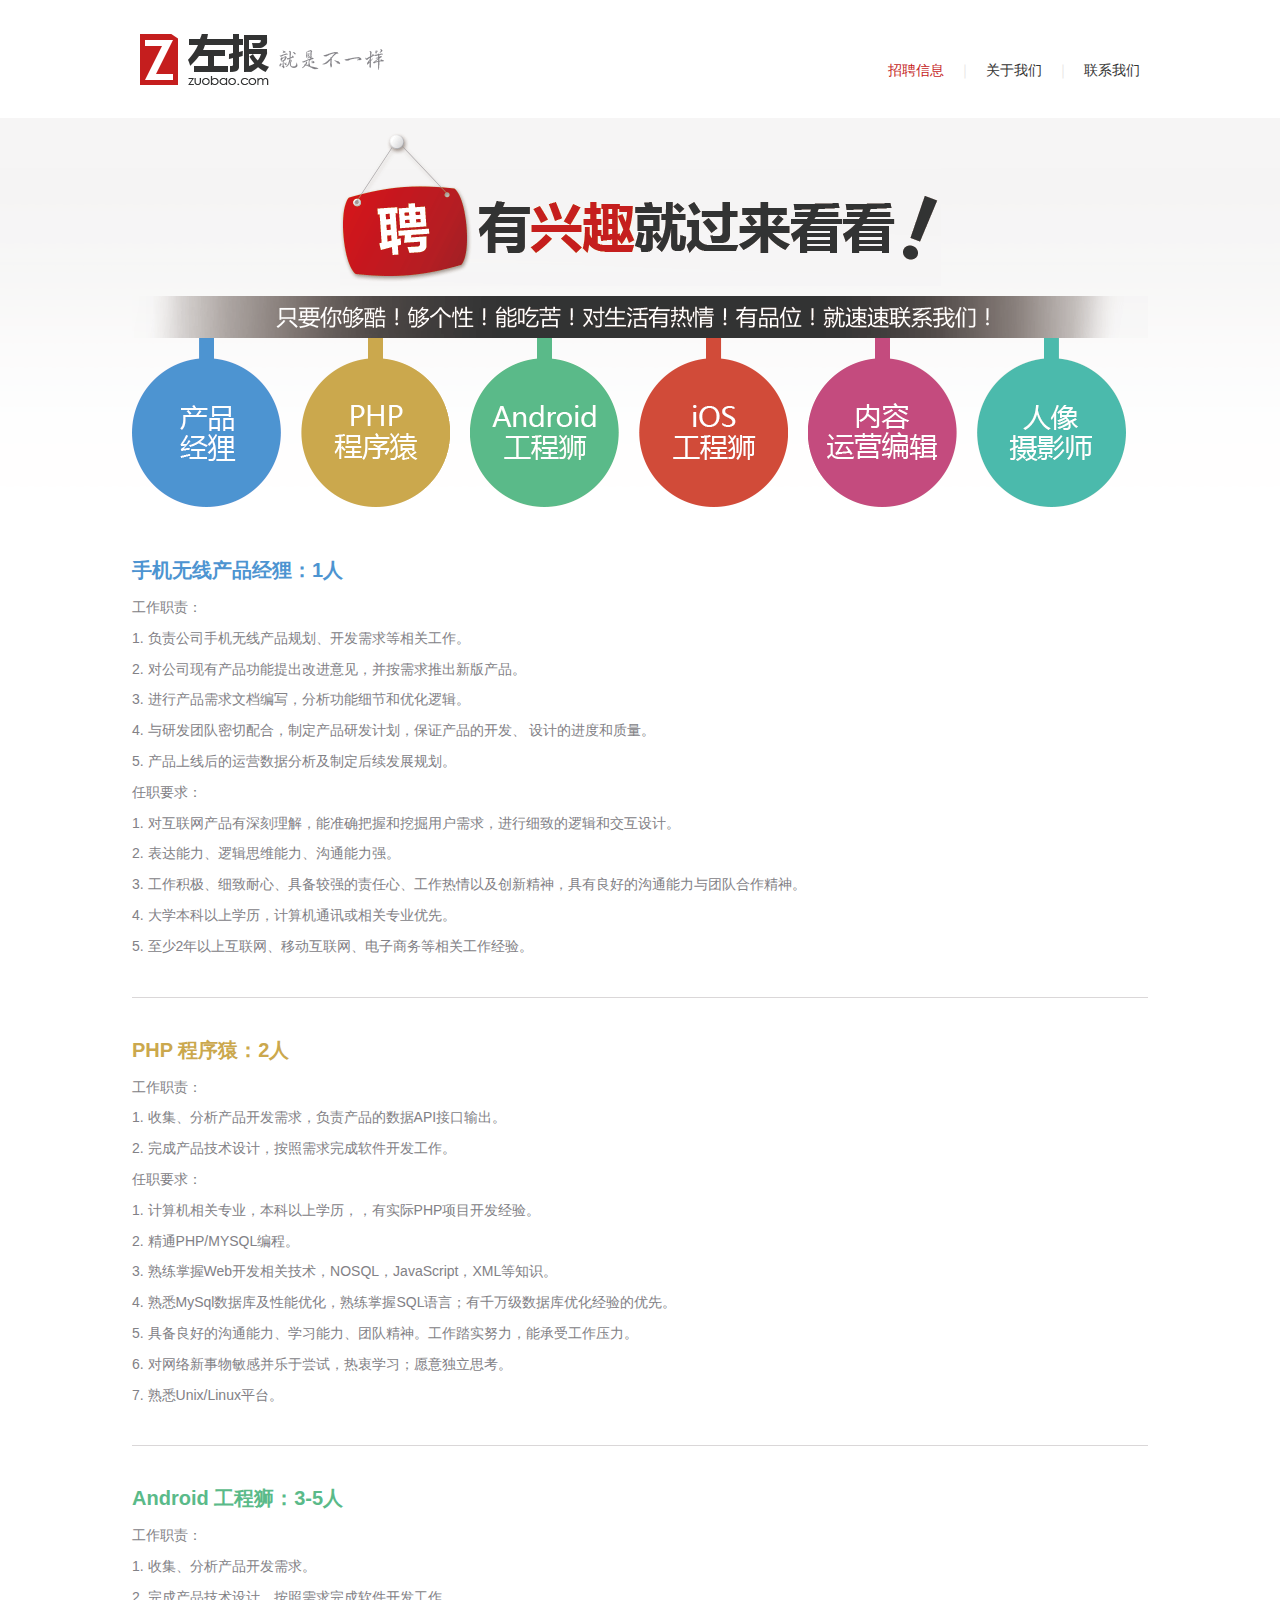
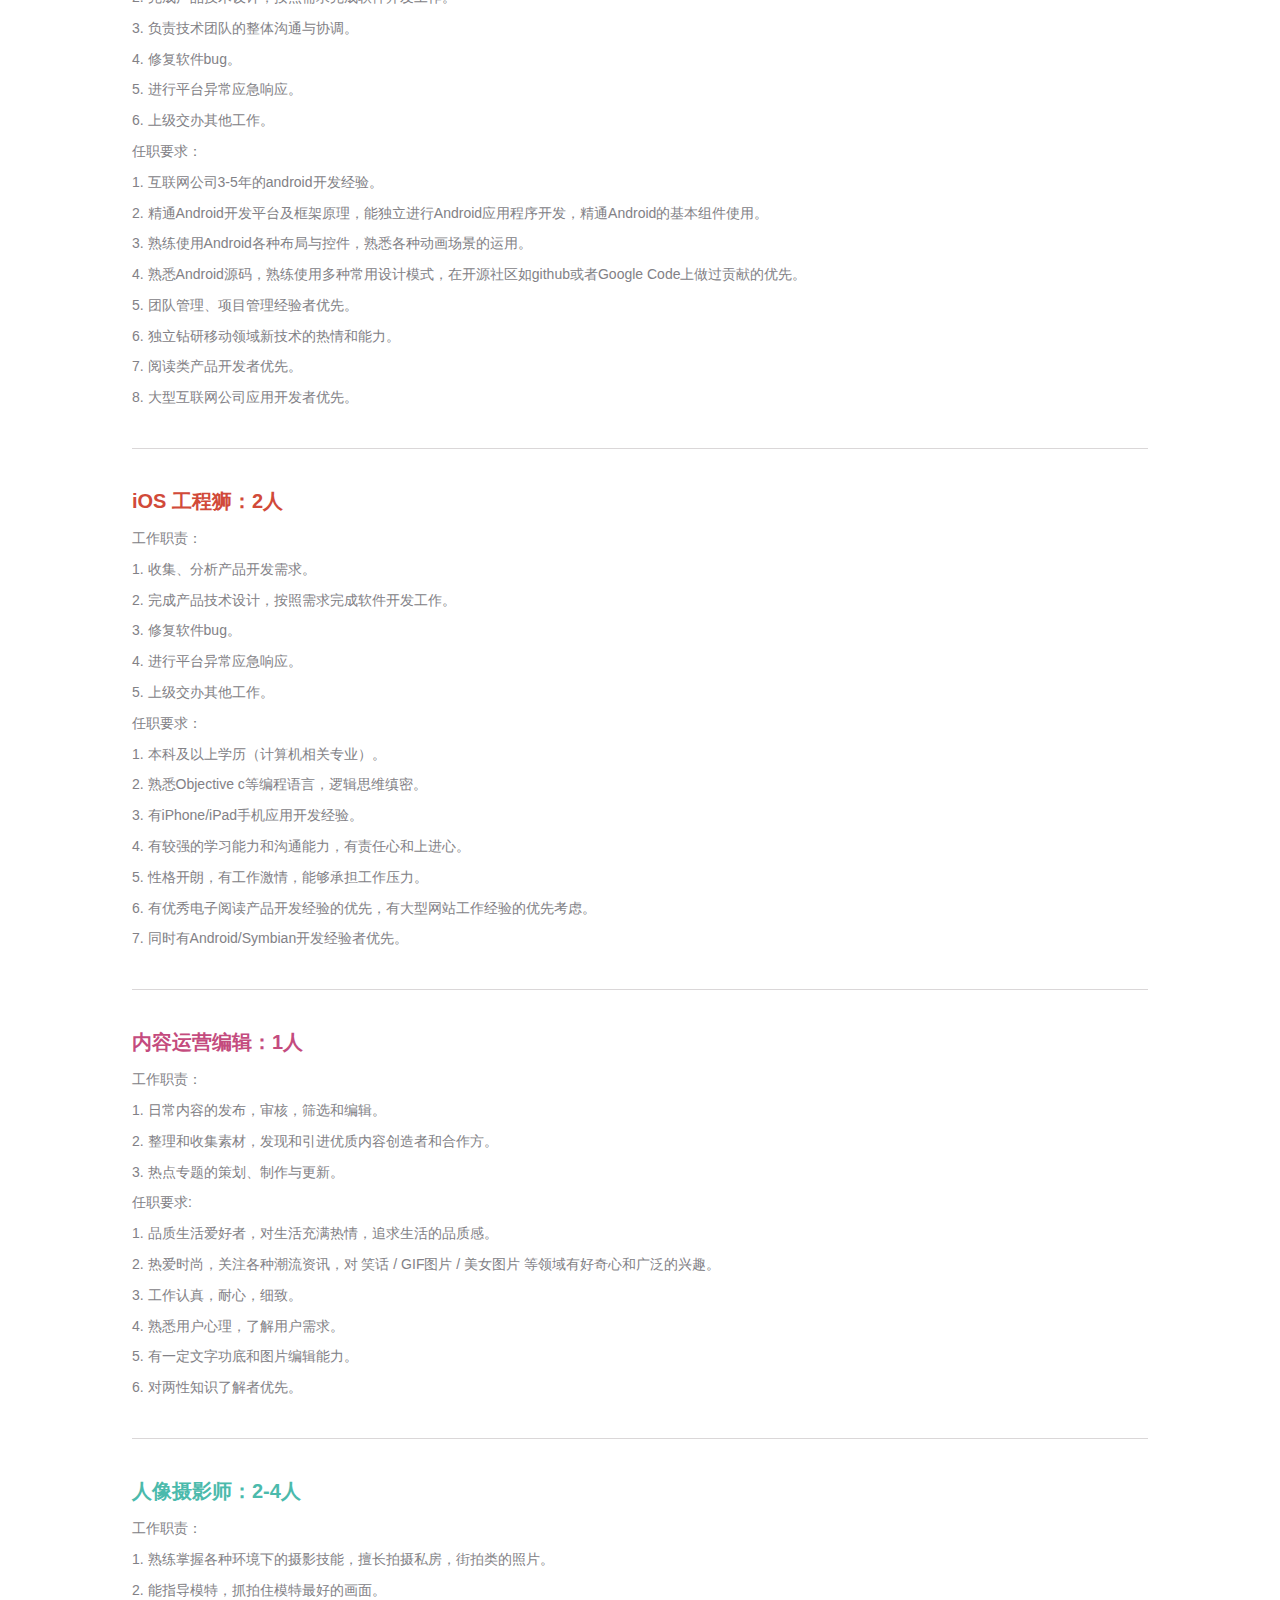
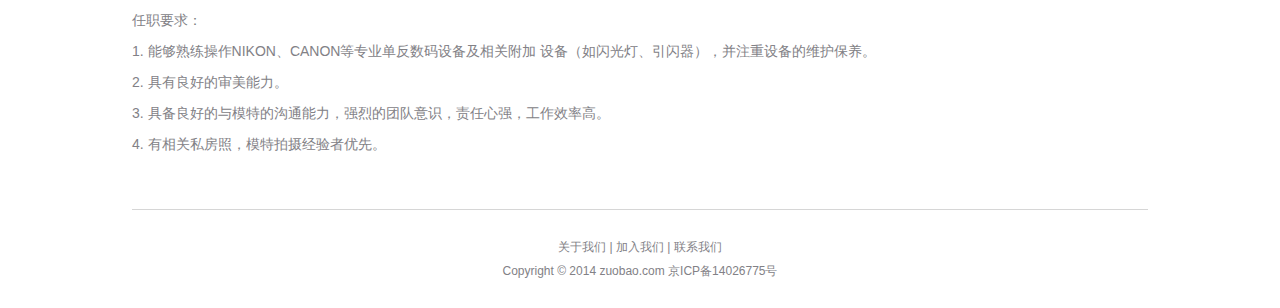
==== commit 84996f7b: "更新备案号" ====
--- a/index.html
+++ b/index.html
@@ -1,18 +1,18 @@
 <!DOCTYPE html PUBLIC "-//W3C//DTD XHTML 1.0 Transitional//EN" "http://www.w3.org/TR/xhtml1/DTD/xhtml1-transitional.dtd">
 <html xmlns="http://www.w3.org/1999/xhtml">
 <head>
-<meta http-equiv="Content-Type" content="text/html; charset=gb2312" />
-<title>�� - ���ǲ�һ�� - ��Ƹ��Ϣ</title>
-<meta name="Keywords" content="��-���ǲ�һ��" />
-<meta name="Description" content="��-���ǲ�һ��" />
+<meta http-equiv="Content-Type" content="text/html; charset=utf-8" />
+<title>左报 - 就是不一样 - 招聘信息</title>
+<meta name="Keywords" content="左报-就是不一样" />
+<meta name="Description" content="左报-就是不一样" />
 <link href="css/style.css" rel="stylesheet" type="text/css" />
 <link rel="shortcut icon" href="images/favicon.ico" type="image/x-icon" >
 <script type="text/javascript" src="css/jquery.js"></script>
 </head>
 <body>
-<div id="header">
+<div id="header"> 
   <div id="logo"><img src="images/logo.png" alt="" /></div>
-  <div class="nav"><a href="index.html" class="red">��Ƹ��Ϣ</a>������<a href="aboutus.html">��������</a>������<a href="Contactus.html">��ϵ����</a></div>
+  <div class="nav"><a href="index.html" class="red">招聘信息</a>　｜　<a href="aboutus.html">关于我们</a>　｜　<a href="Contactus.html">联系我们</a></div>
 </div>
 <div id="content">
   <div class="job-head">
@@ -21,112 +21,112 @@
     <div class="job-nav"><a href="#a1"><img src="images/pic-02-1.png" alt="" /></a><a href="#a2"><img src="images/pic-02-2.png" alt="" /></a><a href="#a3"><img src="images/pic-02-3.png" alt="" /></a><a href="#a4"><img src="images/pic-02-4.png" alt="" /></a><a href="#a5"><img src="images/pic-02-5.png" alt="" /></a><a href="#a6"><img src="images/pic-02-6.png" alt="" /></a></div>
   </div>
   <div class="job-box"> <a id="a1" name="a1"></a>
-    <h2 style="color:#4d94d1">�ֻ����߲�Ʒ���꣺1��</h2>
-    <div class="job-text"> ����ְ��<br />
-      1. ����˾�ֻ����߲�Ʒ�滮�������������ع�����<br />
-      2. �Թ�˾���в�Ʒ��������Ľ���������������Ƴ��°��Ʒ��<br />
-      3. ���в�Ʒ�����ĵ���д����������ϸ�ں��Ż��߼���<br />
-      4. ���з��Ŷ�������ϣ��ƶ���Ʒ�з��ƻ�����֤��Ʒ�Ŀ�����  ��ƵĽ��Ⱥ�������<br />
-      5. ��Ʒ���ߺ����Ӫ���ݷ������ƶ�������չ�滮��<br />
-      ��ְҪ��<br />
-      1. �Ի�������Ʒ��������⣬��׼ȷ���պ��ھ��û����󣬽���ϸ�µ��߼��ͽ�����ơ�<br />
-      2. �����������߼�˼ά��������ͨ����ǿ��<br />
-      3. ����������ϸ�����ġ��߱���ǿ�������ġ����������Լ����¾��񣬾������õĹ�ͨ�������ŶӺ�������<br />
-      4. ��ѧ��������ѧ���������ͨѶ�����רҵ���ȡ�<br />
-      5. ����2�����ϻ��������ƶ��������������������ع������顣 </div>
+    <h2 style="color:#4d94d1">手机无线产品经狸：1人</h2>
+    <div class="job-text"> 工作职责：<br />
+      1. 负责公司手机无线产品规划、开发需求等相关工作。<br />
+      2. 对公司现有产品功能提出改进意见，并按需求推出新版产品。<br />
+      3. 进行产品需求文档编写，分析功能细节和优化逻辑。<br />
+      4. 与研发团队密切配合，制定产品研发计划，保证产品的开发、  设计的进度和质量。<br />
+      5. 产品上线后的运营数据分析及制定后续发展规划。<br />
+      任职要求：<br />
+      1. 对互联网产品有深刻理解，能准确把握和挖掘用户需求，进行细致的逻辑和交互设计。<br />
+      2. 表达能力、逻辑思维能力、沟通能力强。<br />
+      3. 工作积极、细致耐心、具备较强的责任心、工作热情以及创新精神，具有良好的沟通能力与团队合作精神。<br />
+      4. 大学本科以上学历，计算机通讯或相关专业优先。<br />
+      5. 至少2年以上互联网、移动互联网、电子商务等相关工作经验。 </div>
   </div>
   <div class="line"></div>
   <div class="job-box"> <a id="a2" name="a2"></a>
-    <h2 style="color:#cba84d">PHP ����Գ��2��</h2>
-    <div class="job-text"> ����ְ��<br />
-      1. �ռ���������Ʒ�������󣬸����Ʒ������API�ӿ������<br />
-      2. ��ɲ�Ʒ������ƣ��������������������������<br />
-      ��ְҪ��<br />
-      1. ��������רҵ����������ѧ��������ʵ��PHP��Ŀ�������顣<br />
-      2. ��ͨPHP/MYSQL��̡�<br />
-      3. ��������Web������ؼ�����NOSQL��JavaScript��XML��֪ʶ��<br />
-      4. ��ϤMySql���ݿ⼰�����Ż�����������SQL���ԣ���ǧ�����ݿ��Ż���������ȡ�<br />
-      5. �߱����õĹ�ͨ������ѧϰ�������ŶӾ��񡣹���̤ʵŬ�����ܳ��ܹ���ѹ����<br />
-      6. ���������������в����ڳ��ԣ�����ѧϰ��Ը�����˼����<br />
-      7. ��ϤUnix/Linuxƽ̨��</div>
+    <h2 style="color:#cba84d">PHP 程序猿：2人</h2>
+    <div class="job-text"> 工作职责：<br />
+      1. 收集、分析产品开发需求，负责产品的数据API接口输出。<br />
+      2. 完成产品技术设计，按照需求完成软件开发工作。<br />
+      任职要求：<br />
+      1. 计算机相关专业，本科以上学历，，有实际PHP项目开发经验。<br />
+      2. 精通PHP/MYSQL编程。<br />
+      3. 熟练掌握Web开发相关技术，NOSQL，JavaScript，XML等知识。<br />
+      4. 熟悉MySql数据库及性能优化，熟练掌握SQL语言；有千万级数据库优化经验的优先。<br />
+      5. 具备良好的沟通能力、学习能力、团队精神。工作踏实努力，能承受工作压力。<br />
+      6. 对网络新事物敏感并乐于尝试，热衷学习；愿意独立思考。<br />
+      7. 熟悉Unix/Linux平台。</div>
   </div>
   <div class="line"></div>
   <div class="job-box"> <a id="a3" name="a3"></a>
-    <h2 style="color:#5aba89">Android ����ʨ��3-5��</h2>
-    <div class="job-text"> ����ְ��<br />
-      1. �ռ���������Ʒ��������<br />
-      2. ��ɲ�Ʒ������ƣ��������������������������<br />
-      3. �������Ŷӵ����幵ͨ��Э����<br />
-      4. �޸�����bug��<br />
-      5. ����ƽ̨�쳣Ӧ����Ӧ��<br />
-      6. �ϼ���������������<br />
-      ��ְҪ��<br />
-      1. ��������˾3-5���android�������顣<br />
-      2. ��ͨAndroid����ƽ̨�����ԭ�����ܶ�������AndroidӦ�ó��򿪷�����ͨAndroid�Ļ������ʹ�á�<br />
-      3. ����ʹ��Android���ֲ�����ؼ�����Ϥ���ֶ������������á�<br />
-      4. ��ϤAndroidԴ�룬����ʹ�ö��ֳ������ģʽ���ڿ�Դ������github����Google Code���������׵����ȡ�<br />
-      5. �Ŷӹ�������Ŀ�������������ȡ�<br />
-      6. ���������ƶ������¼����������������<br />
-      7. �Ķ����Ʒ���������ȡ�<br />
-      8. ���ͻ�������˾Ӧ�ÿ��������ȡ�</div>
+    <h2 style="color:#5aba89">Android 工程狮：3-5人</h2>
+    <div class="job-text"> 工作职责：<br />
+      1. 收集、分析产品开发需求。<br />
+      2. 完成产品技术设计，按照需求完成软件开发工作。<br />
+      3. 负责技术团队的整体沟通与协调。<br />
+      4. 修复软件bug。<br />
+      5. 进行平台异常应急响应。<br />
+      6. 上级交办其他工作。<br />
+      任职要求：<br />
+      1. 互联网公司3-5年的android开发经验。<br />
+      2. 精通Android开发平台及框架原理，能独立进行Android应用程序开发，精通Android的基本组件使用。<br />
+      3. 熟练使用Android各种布局与控件，熟悉各种动画场景的运用。<br />
+      4. 熟悉Android源码，熟练使用多种常用设计模式，在开源社区如github或者Google Code上做过贡献的优先。<br />
+      5. 团队管理、项目管理经验者优先。<br />
+      6. 独立钻研移动领域新技术的热情和能力。<br />
+      7. 阅读类产品开发者优先。<br />
+      8. 大型互联网公司应用开发者优先。</div>
   </div>
   <div class="line"></div>
   <div class="job-box"> <a id="a4" name="a4"></a>
-    <h2 style="color:#d14a39">iOS ����ʨ��2��</h2>
-    <div class="job-text"> ����ְ��<br />
-      1. �ռ���������Ʒ��������<br />
-      2. ��ɲ�Ʒ������ƣ��������������������������<br />
-      3. �޸�����bug��<br />
-      4. ����ƽ̨�쳣Ӧ����Ӧ��<br />
-      5. �ϼ���������������<br />
-      ��ְҪ��<br />
-      1. ���Ƽ�����ѧ������������רҵ����<br />
-      2. ��ϤObjective c�ȱ�����ԣ��߼�˼ά���ܡ�<br />
-      3. ��iPhone/iPad�ֻ�Ӧ�ÿ������顣<br />
-      4. �н�ǿ��ѧϰ�����͹�ͨ�������������ĺ��Ͻ��ġ�<br />
-      5. �Ը��ʣ��й������飬�ܹ��е�����ѹ����<br />
-      6. ����������Ķ���Ʒ������������ȣ��д�����վ������������ȿ��ǡ�<br />
-      7. ͬʱ��Android/Symbian�������������ȡ�</div>
+    <h2 style="color:#d14a39">iOS 工程狮：2人</h2>
+    <div class="job-text"> 工作职责：<br />
+      1. 收集、分析产品开发需求。<br />
+      2. 完成产品技术设计，按照需求完成软件开发工作。<br />
+      3. 修复软件bug。<br />
+      4. 进行平台异常应急响应。<br />
+      5. 上级交办其他工作。<br />
+      任职要求：<br />
+      1. 本科及以上学历（计算机相关专业）。<br />
+      2. 熟悉Objective c等编程语言，逻辑思维缜密。<br />
+      3. 有iPhone/iPad手机应用开发经验。<br />
+      4. 有较强的学习能力和沟通能力，有责任心和上进心。<br />
+      5. 性格开朗，有工作激情，能够承担工作压力。<br />
+      6. 有优秀电子阅读产品开发经验的优先，有大型网站工作经验的优先考虑。<br />
+      7. 同时有Android/Symbian开发经验者优先。</div>
   </div>
   <div class="line"></div>
   <div class="job-box"> <a id="a5" name="a5"></a>
-    <h2 style="color:#c44b7e">������Ӫ�༭��1��</h2>
-    <div class="job-text"> ����ְ��<br />
-      1. �ճ����ݵķ�������ˣ�ɸѡ�ͱ༭��<br />
-      2. �������ռ��زģ����ֺ������������ݴ����ߺͺ�������<br />
-      3. �ȵ�ר��Ĳ߻�����������¡�<br />
-      ��ְҪ��:<br />
-      1. Ʒ��������ߣ�������������飬׷�������Ʒ�ʸС�<br />
-      2. �Ȱ�ʱ�У���ע���ֳ�����Ѷ���� Ц�� / GIFͼƬ / ��ŮͼƬ �������к����ĺ͹㷺����Ȥ��<br />
-      3. �������棬���ģ�ϸ�¡�<br />
-      4. ��Ϥ�û��������˽��û�����<br />
-      5. ��һ�����ֹ��׺�ͼƬ�༭������<br />
-      6. ������֪ʶ�˽������ȡ�</div>
+    <h2 style="color:#c44b7e">内容运营编辑：1人</h2>
+    <div class="job-text"> 工作职责：<br />
+      1. 日常内容的发布，审核，筛选和编辑。<br />
+      2. 整理和收集素材，发现和引进优质内容创造者和合作方。<br />
+      3. 热点专题的策划、制作与更新。<br />
+      任职要求:<br />
+      1. 品质生活爱好者，对生活充满热情，追求生活的品质感。<br />
+      2. 热爱时尚，关注各种潮流资讯，对 笑话 / GIF图片 / 美女图片 等领域有好奇心和广泛的兴趣。<br />
+      3. 工作认真，耐心，细致。<br />
+      4. 熟悉用户心理，了解用户需求。<br />
+      5. 有一定文字功底和图片编辑能力。<br />
+      6. 对两性知识了解者优先。</div>
   </div>
   <div class="line"></div>
   <div class="job-box"> <a id="a6" name="a6"></a>
-    <h2 style="color:#4bbaac">������Ӱʦ��2-4��</h2>
-    <div class="job-text"> ����ְ��<br />
-      1. �������ո��ֻ����µ���Ӱ���ܣ��ó�����˽�������������Ƭ��<br />
-      2. ��ָ��ģ�أ�ץ��סģ����õĻ��档<br />
-      ��ְҪ��<br />
-      1. �ܹ���������NIKON��CANON��רҵ���������豸����ظ��� �豸��������ơ�������������ע���豸��ά��������<br />
-      2. �������õ�����������<br />
-      3. �߱����õ���ģ�صĹ�ͨ������ǿ�ҵ��Ŷ���ʶ��������ǿ������Ч�ʸߡ�<br />
-      4. �����˽���գ�ģ�����㾭�������ȡ�</div>
+    <h2 style="color:#4bbaac">人像摄影师：2-4人</h2>
+    <div class="job-text"> 工作职责：<br />
+      1. 熟练掌握各种环境下的摄影技能，擅长拍摄私房，街拍类的照片。<br />
+      2. 能指导模特，抓拍住模特最好的画面。<br />
+      任职要求：<br />
+      1. 能够熟练操作NIKON、CANON等专业单反数码设备及相关附加 设备（如闪光灯、引闪器），并注重设备的维护保养。<br />
+      2. 具有良好的审美能力。<br />
+      3. 具备良好的与模特的沟通能力，强烈的团队意识，责任心强，工作效率高。<br />
+      4. 有相关私房照，模特拍摄经验者优先。</div>
   </div>
 </div>
-<div id="footer"> <a href="aboutus.html">��������</a> |  <a href="index.html">��������</a>  | <a href="Contactus.html">��ϵ����</a><br />
-  Copyright &copy; 2013 zuobao.com ��ICP��12022987�� </div>
+<div id="footer"> <a href="aboutus.html">关于我们</a> |  <a href="index.html">加入我们</a>  | <a href="Contactus.html">联系我们</a><br />
+  Copyright &copy; 2014 zuobao.com 京ICP备14026775号 </div>
 <script> 
 (function() {
-var $backToTopTxt = "���ض���", $backToTopEle = $('<div class="backToTop"></div>').appendTo($("body"))
+var $backToTopTxt = "返回顶部", $backToTopEle = $('<div class="backToTop"></div>').appendTo($("body"))
 .text($backToTopTxt).attr("title", $backToTopTxt).click(function() {
 $("html, body").animate({ scrollTop: 0 }, 120);
 }), $backToTopFun = function() {
 var st = $(document).scrollTop(), winh = $(window).height();
 (st > 0)? $backToTopEle.show(): $backToTopEle.hide();
-//IE6�µĶ�λ
+//IE6下的定位
 if (!window.XMLHttpRequest) {
 $backToTopEle.css("top", st + winh - 166);
 }
